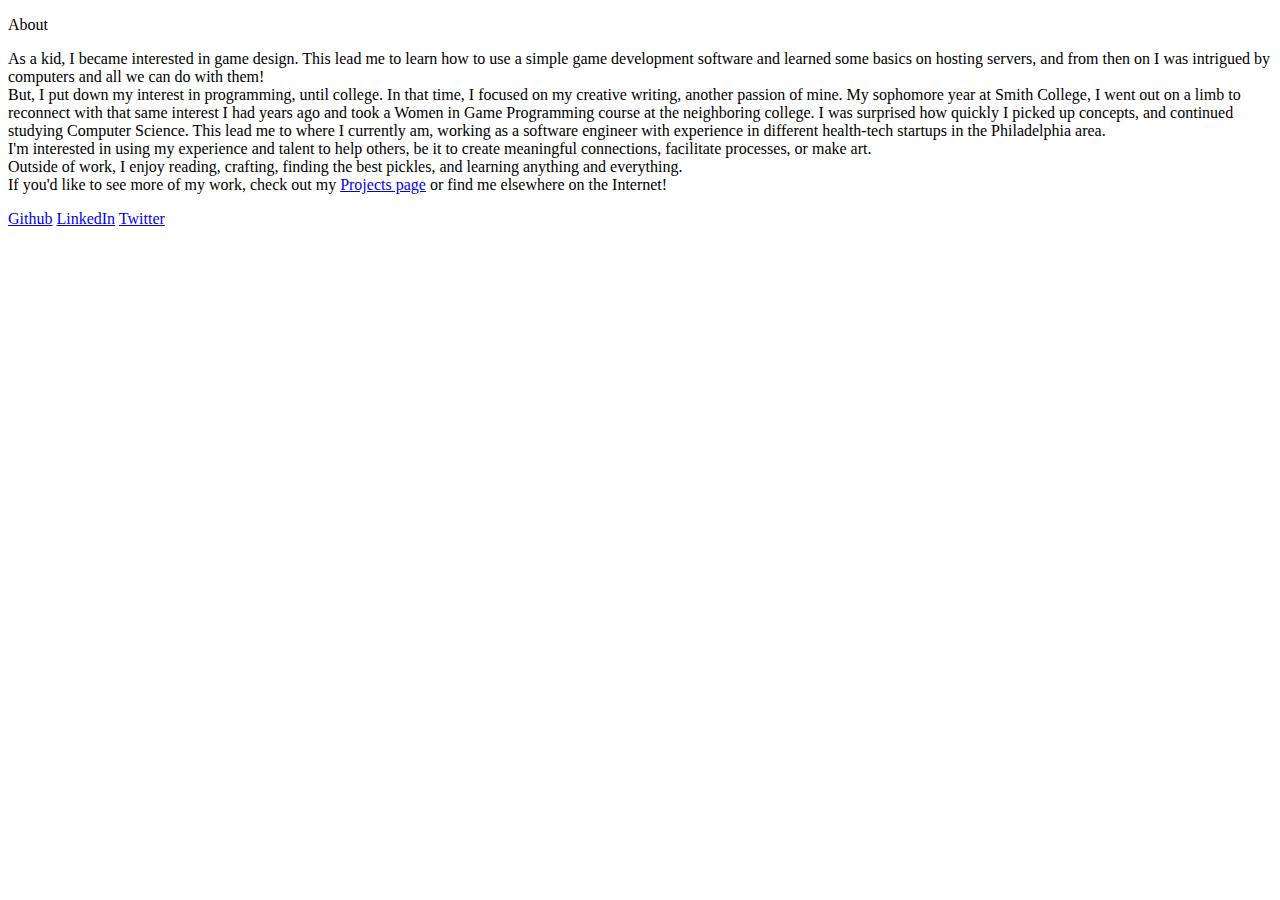
==== about.html @ f949abb4 "Refactor mobile dropdown menu TODO: - Add accessbile navigation to the navbar" ====
<!DOCTYPE html>
<html>
	<head>
    	<script src="https://ajax.googleapis.com/ajax/libs/jquery/3.5.1/jquery.min.js"></script>
	</head>
    <body>
        <div id="navbar"></div>
        <div id="web-body">
            <div id="about">
                <p id="title">About</p>
                As a kid, I became interested in game design. This lead me to learn how to use a simple game development software and learned some basics on hosting servers, and from then on I was intrigued by computers and all we can do with them!
                <br>
                But, I put down my interest in programming, until college. In that time, I focused on my creative writing, another passion of mine. My sophomore year at Smith College, I went out on a limb to reconnect with that same interest I had years ago and took a Women in Game Programming course at the neighboring college. I was surprised how quickly I picked up concepts, and continued studying Computer Science. This lead me to where I currently am, working as a software engineer with experience in different health-tech startups in the Philadelphia area.
                <br>
                I'm interested in using my experience and talent to help others, be it to create meaningful connections, facilitate processes, or make art.
                <br>
                Outside of work, I enjoy reading, crafting, finding the best pickles, and learning anything and everything.
                <br>
                If you'd like to see more of my work, check out my <a href="/projects">Projects page</a> or find me elsewhere on the Internet!
                <p id="links">
                    <a href="https://github.com/sabrinako">Github</a>
                    <a href="https://www.linkedin.com/in/sabrina-ko/">LinkedIn</a>
                    <a href="https://twitter.com/sabrinahyunmi">Twitter</a>
                </p>
            </div>
        </div>
    </body>
    <script src="load-assets.js"></script>
</html>
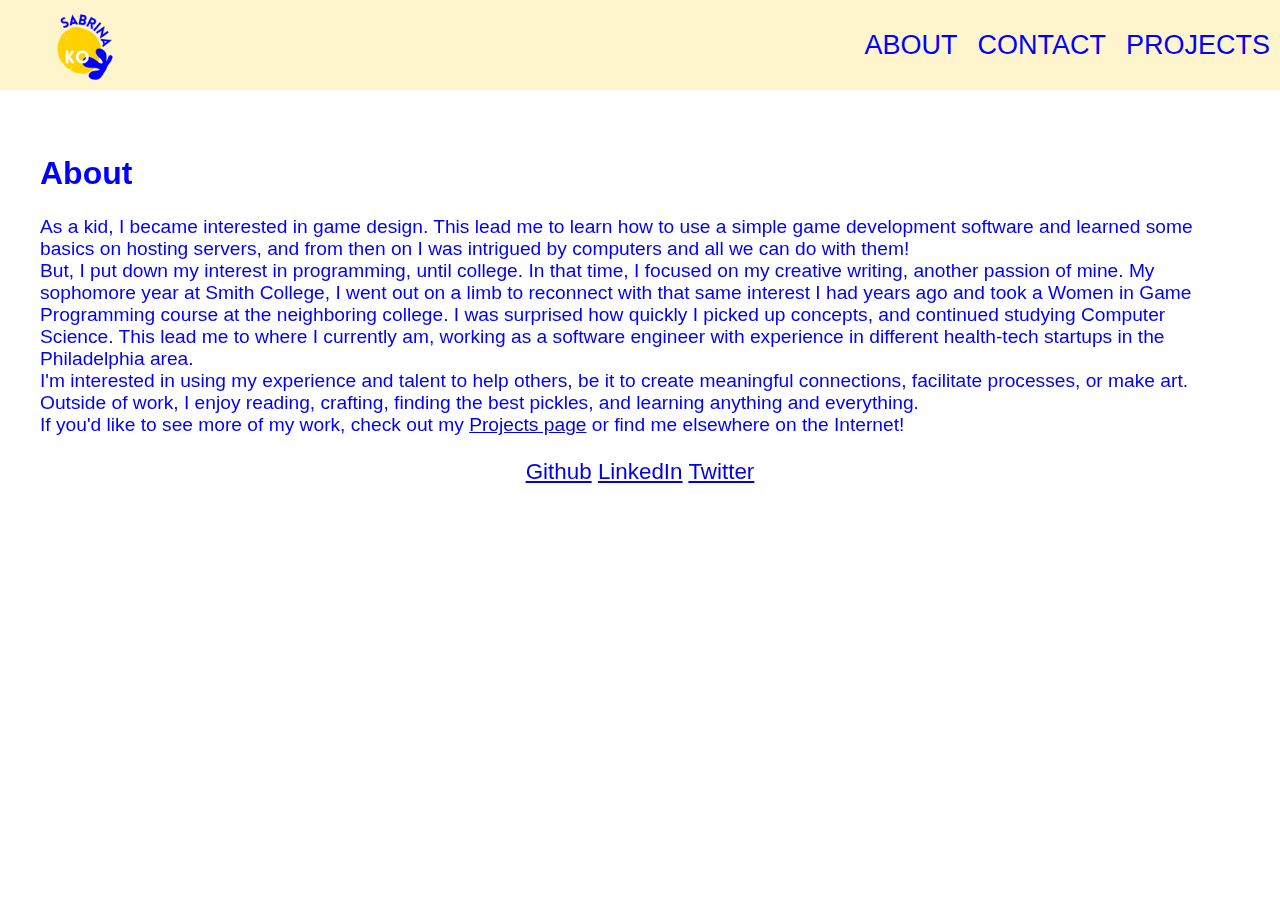
==== commit eda06ce8: "Updated navbar in subpages" ====
--- a/about.html
+++ b/about.html
@@ -1,10 +1,17 @@
 <!DOCTYPE html>
 <html>
 	<head>
+		<meta charset="utf-8">
+    	<meta name="viewport" content="width=device-width, initial-scale=1">
+    	<title>About - Sabrina Hyunmi Ko</title>
+    	<link rel="stylesheet" href="src/style.css">
+    	<link rel="preconnect" href="https://fonts.gstatic.com">
+        <link href="https://fonts.googleapis.com/css2?family=Roboto:wght@400;800&display=swap" rel="stylesheet">
+    	<script src="index.js"></script>
     	<script src="https://ajax.googleapis.com/ajax/libs/jquery/3.5.1/jquery.min.js"></script>
 	</head>
     <body>
-        <div id="navbar"></div>
+        <div id="navbar-div"></div>
         <div id="web-body">
             <div id="about">
                 <p id="title">About</p>
@@ -25,5 +32,9 @@
             </div>
         </div>
     </body>
-    <script src="load-assets.js"></script>
+    <script>
+        $(function() {
+          $("#navbar-div").load("navbar.html");
+        });
+    </script>
 </html>--- a/src/style.css
+++ b/src/style.css
@@ -0,0 +1,330 @@
+/*!
+ * Hamburgers
+ * @description Tasty CSS-animated hamburgers
+ * @author Jonathan Suh @jonsuh
+ * @site https://jonsuh.com/hamburgers
+ * @link https://github.com/jonsuh/hamburgers
+ */
+.hamburger {
+  height: 100%;
+  display: inline-block;
+  cursor: pointer;
+  transition-property: opacity, filter;
+  transition-duration: 0.15s;
+  transition-timing-function: linear;
+  font: inherit;
+  color: inherit;
+  text-transform: none;
+  background-color: transparent;
+  border: 0;
+  margin: 0;
+  overflow: visible; }
+  .hamburger:hover {
+    opacity: 0.7; }
+  .hamburger.is-active:hover {
+    opacity: 0.7; }
+  .hamburger.is-active .hamburger-inner,
+  .hamburger.is-active .hamburger-inner::before,
+  .hamburger.is-active .hamburger-inner::after {
+    background-color: #0000FF; }
+
+.hamburger-box {
+  width: 40px;
+  height: 24px;
+  display: inline-block;
+  position: relative; }
+
+.hamburger-inner {
+  display: block;
+  top: 50%;
+  margin-top: -2px; }
+  .hamburger-inner, .hamburger-inner::before, .hamburger-inner::after {
+    width: 40px;
+    height: 4px;
+    background-color: #0000FF;
+    border-radius: 4px;
+    position: absolute;
+    transition-property: transform;
+    transition-duration: 0.15s;
+    transition-timing-function: ease; }
+  .hamburger-inner::before, .hamburger-inner::after {
+    content: "";
+    display: block; }
+  .hamburger-inner::before {
+    top: -10px; }
+  .hamburger-inner::after {
+    bottom: -10px; }
+
+ /*
+  * Squeeze
+  */
+.hamburger--squeeze .hamburger-inner {
+  transition-duration: 0.075s;
+  transition-timing-function: cubic-bezier(0.55, 0.055, 0.675, 0.19); }
+  .hamburger--squeeze .hamburger-inner::before {
+    transition: top 0.075s 0.12s ease, opacity 0.075s ease; }
+  .hamburger--squeeze .hamburger-inner::after {
+    transition: bottom 0.075s 0.12s ease, transform 0.075s cubic-bezier(0.55, 0.055, 0.675, 0.19); }
+
+.hamburger--squeeze.is-active .hamburger-inner {
+  transform: rotate(45deg);
+  transition-delay: 0.12s;
+  transition-timing-function: cubic-bezier(0.215, 0.61, 0.355, 1); }
+  .hamburger--squeeze.is-active .hamburger-inner::before {
+    top: 0;
+    opacity: 0;
+    transition: top 0.075s ease, opacity 0.075s 0.12s ease; }
+  .hamburger--squeeze.is-active .hamburger-inner::after {
+    bottom: 0;
+    transform: rotate(-90deg);
+    transition: bottom 0.075s ease, transform 0.075s 0.12s cubic-bezier(0.215, 0.61, 0.355, 1); }
+
+@media only screen and (min-width: 768px) {
+  .hamburger {
+    display: none;
+  }
+}
+
+/*-----------------------CUSTOM CSS BELOW-----------------------*/
+
+body {
+	min-width: fit-content;
+	margin: auto;
+}
+
+#navbar {
+	display: flex;
+	width: 100%;
+	position: fixed;
+	top: 0px;
+	left: 0px;
+	font-family: 'Lato', sans-serif;
+	font-size: 2.5vh;
+	line-height: 100%;
+	background-color: #FFF5CC;
+	height: 10%;
+	z-index: 1;
+	align-items: center;
+}
+
+#home-logo {
+	height: 100%;
+	display: inline-block;
+	padding-left: 3%;
+}
+
+#home-logo a {
+	height: 100%;
+}
+
+#logo {
+	height: 100%;
+}
+
+#mobile-menu {
+	margin-left: auto;
+	display: grid;
+	grid-template-columns: auto;
+	height: 100%;
+	grid-template-rows: 100% 20vh;
+	grid-template-columns: 20vw;
+	justify-content: start;
+}
+
+#menu-burger {
+	margin-right: 3vw;
+	margin-left: auto;
+	height: 100%;
+	width: 50px;
+}
+
+.dropdown:hover {
+	cursor: pointer;
+}
+
+.dropdown {
+	visibility: hidden;
+	opacity: 0;
+	display: none;
+	background-color: #FFE680;
+	text-align: right;
+	flex-direction: column;
+	justify-content: space-around;
+	padding-right: 5px;
+}
+
+.dropdown a {
+	text-decoration: none;
+	color: #0000FF;
+	padding: 5px;
+}
+
+.dropdown:focus-within > .dropdown-item,
+.dropdown .visible {
+	visibility: visible;
+	opacity: 1;
+	display: flex;
+}
+
+.visible {
+	display: flex;
+	visibility: visible;
+	opacity: 1;
+}
+
+.mobile-dropdown {
+	list-style-type: none;
+	height: 100%;
+	padding: 0;
+	width: 100%;
+}
+
+.mobile-dropdown li {
+	height: 30%;
+	line-height: 100%;
+	padding-top: 5px;
+}
+
+#desktop-menu {
+	visibility: hidden;
+	opacity: 0;
+	display: none;
+}
+
+#web-body {
+	font-family: 'Zilla Slab', sans-serif;
+	width: 100%;
+}
+
+#bio {
+	display: flex;
+	flex-direction: column;
+	width: 100%;
+	justify-content: center;
+	padding-top: 20vh;
+	align-items: center;
+	padding-bottom: 10vh;
+}
+
+#portrait {
+	padding-left: 5vw;
+}
+
+#headshot {
+	--40: 30vh;
+	border-radius: var(--40);
+	height: var(--40);
+	width: var(--40);
+	box-shadow: -10vw -2vh #FFD100;
+}
+
+#bio-text {
+	font-size: 6vw;
+	color: #0000FF;
+	text-align: center;
+	font-weight: 600;
+	text-shadow: 3px -1px #fff;
+	line-height: 100%;
+}
+
+#more-info {
+	width: 60vw;
+	height: 20vh;
+	background-color: #e5e5ff;
+	font-size: 4vw;
+	text-align: center;
+	color: #0000FF;
+	padding: 10vh 20vw 10vh 20vw;
+	display: flex;
+	align-items: center;
+}
+
+#title {
+	font-weight: 800;
+	font-size: 5vw;
+	line-height: 70%;
+}
+
+#about {
+	position: fixed;
+	top: 10%;
+	color: #0000FF;
+	font-size: 3vw;
+	padding: 40px;
+}
+
+#links {
+	text-align: center;
+	font-size: 3.5vw;
+}
+
+@media only screen and (min-width: 768px) {
+	#surround-menu {
+		display: flex;
+		height: 100%;
+		justify-content: center;
+		background-color: transparent;
+		font-size: 3vh;
+	}
+
+	#menu-options {
+		height: 100%;
+		flex-direction: row;
+		flex-wrap: wrap;
+		align-items: center;
+	}
+
+	#burger-box {
+		display: none;
+	}
+
+	#desktop-menu {
+		visibility: visible;
+		opacity: 1;
+		display: flex;
+		height: 100%;
+		align-items: center;
+		font-size: 3vh;
+	}
+
+	#desktop-menu a {
+		padding: 10px;
+		text-decoration: none;
+		color: #0000FF;
+	}
+
+	#more-info {
+		font-size: 3.5vw;
+	}
+
+	#bio {
+		flex-direction: row;
+	}
+
+	#headshot {
+		border-radius: 30vw;
+		height: 30vw;
+		width: 30vw;
+		box-shadow: -4vw -1vh #FFD100;
+	}
+
+	#bio-text {
+		margin-left: 2vw;
+		text-align: left;
+		font-size: 5vw;
+	}
+
+	#title {
+		font-size: 2.5vw;
+	}
+
+	#about {
+		color: #0000FF;
+		font-size: 1.5vw;
+	}
+
+	#links {
+		font-size: 1.75vw;
+	}
+
+}
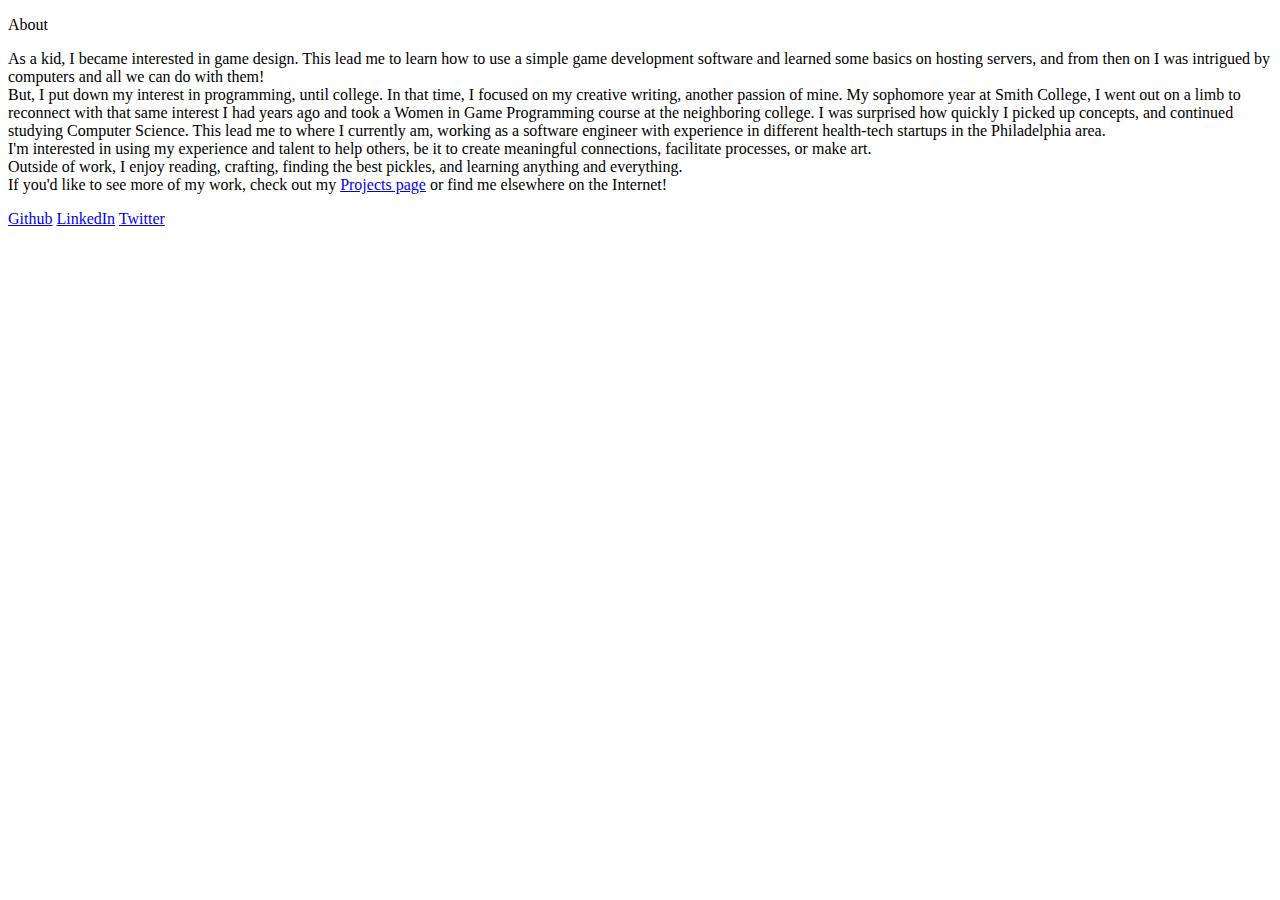
==== commit 7b56cecd: "Updated navbar in subpages" ====
--- a/about.html
+++ b/about.html
@@ -1,13 +1,6 @@
 <!DOCTYPE html>
 <html>
 	<head>
-		<meta charset="utf-8">
-    	<meta name="viewport" content="width=device-width, initial-scale=1">
-    	<title>About - Sabrina Hyunmi Ko</title>
-    	<link rel="stylesheet" href="src/style.css">
-    	<link rel="preconnect" href="https://fonts.gstatic.com">
-        <link href="https://fonts.googleapis.com/css2?family=Roboto:wght@400;800&display=swap" rel="stylesheet">
-    	<script src="index.js"></script>
     	<script src="https://ajax.googleapis.com/ajax/libs/jquery/3.5.1/jquery.min.js"></script>
 	</head>
     <body>
@@ -32,9 +25,5 @@
             </div>
         </div>
     </body>
-    <script>
-        $(function() {
-          $("#navbar-div").load("navbar.html");
-        });
-    </script>
+    <script src="load-assets.js"></script>
 </html>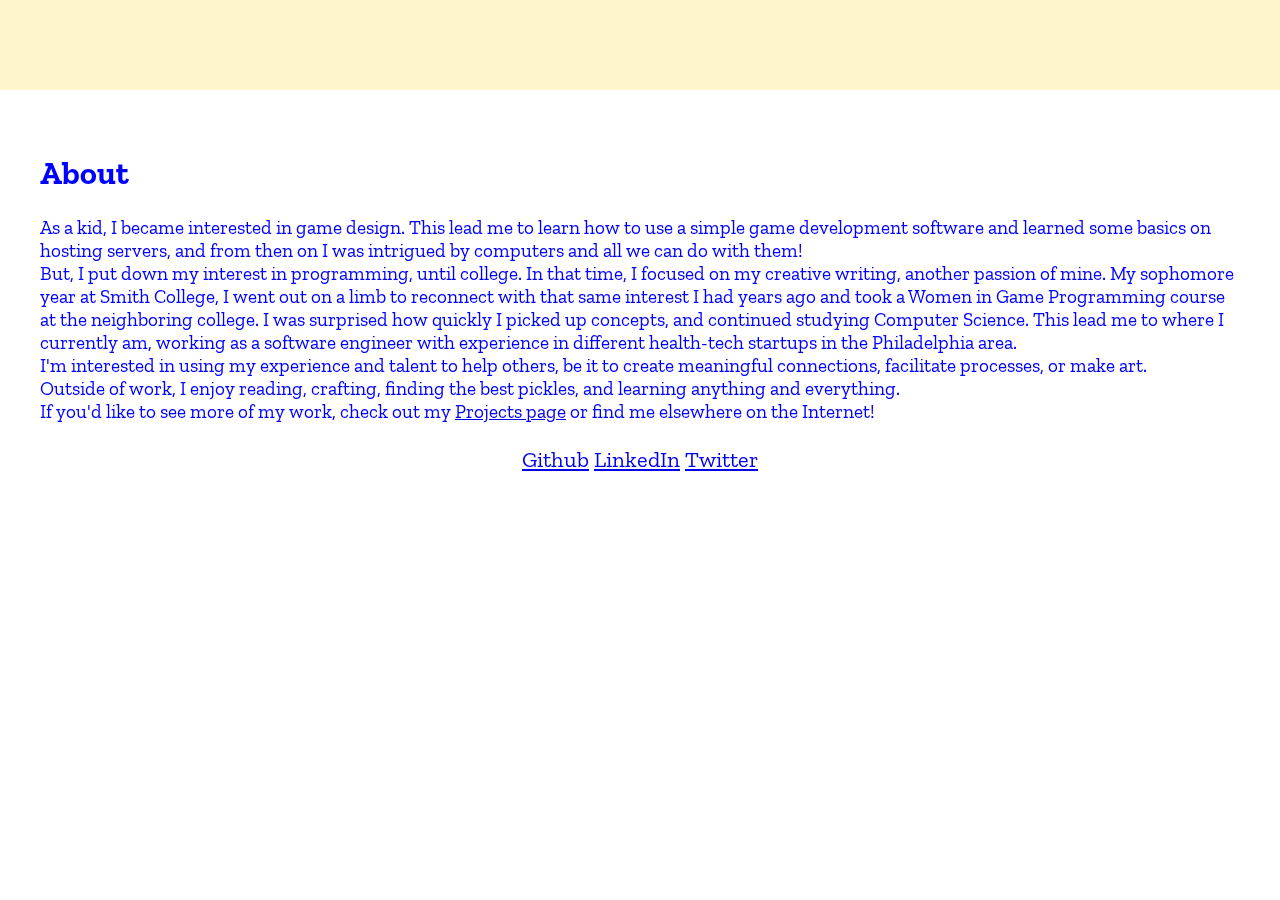
==== commit d32bc930: "Load head/navbar thorugh js file" ====
--- a/about.html
+++ b/about.html
@@ -2,9 +2,10 @@
 <html>
 	<head>
     	<script src="https://ajax.googleapis.com/ajax/libs/jquery/3.5.1/jquery.min.js"></script>
+        <script src="load-assets.js"></script>
 	</head>
     <body>
-        <div id="navbar-div"></div>
+        <div id="navbar"></div>
         <div id="web-body">
             <div id="about">
                 <p id="title">About</p>
@@ -25,5 +26,4 @@
             </div>
         </div>
     </body>
-    <script src="load-assets.js"></script>
 </html>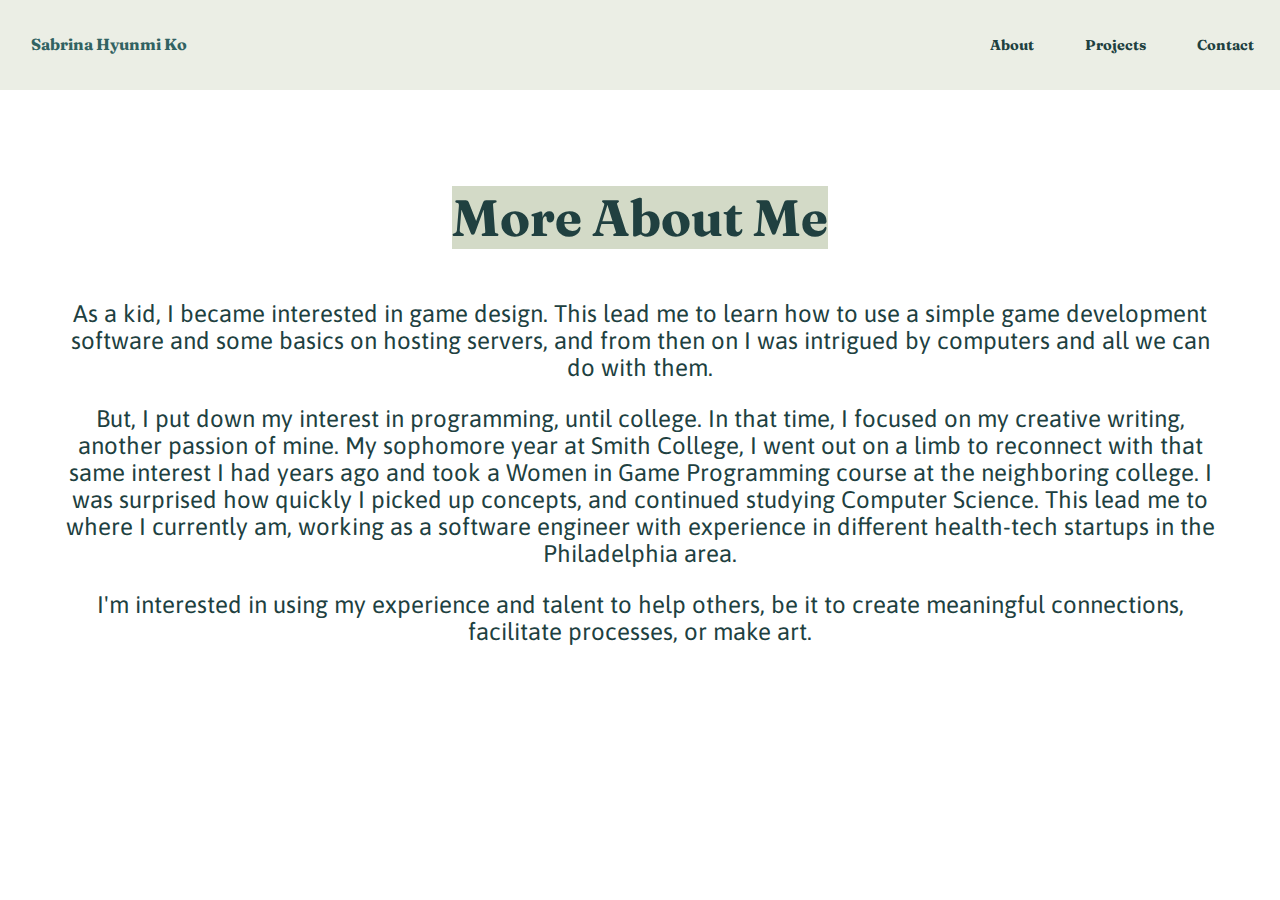
==== commit b0cd4e01: "Updated to new branding" ====
--- a/about.html
+++ b/about.html
@@ -1,29 +1,24 @@
 <!DOCTYPE html>
 <html>
 	<head>
-    	<script src="https://ajax.googleapis.com/ajax/libs/jquery/3.5.1/jquery.min.js"></script>
+        <title>Sabrina Hyunmi Ko - About</title>
         <script src="load-assets.js"></script>
-	</head>
+        <head-content></head-content>
+    </head>
     <body>
-        <div id="navbar"></div>
+    <nav-bar></nav-bar>
         <div id="web-body">
             <div id="about">
-                <p id="title">About</p>
-                As a kid, I became interested in game design. This lead me to learn how to use a simple game development software and learned some basics on hosting servers, and from then on I was intrigued by computers and all we can do with them!
-                <br>
-                But, I put down my interest in programming, until college. In that time, I focused on my creative writing, another passion of mine. My sophomore year at Smith College, I went out on a limb to reconnect with that same interest I had years ago and took a Women in Game Programming course at the neighboring college. I was surprised how quickly I picked up concepts, and continued studying Computer Science. This lead me to where I currently am, working as a software engineer with experience in different health-tech startups in the Philadelphia area.
-                <br>
-                I'm interested in using my experience and talent to help others, be it to create meaningful connections, facilitate processes, or make art.
-                <br>
-                Outside of work, I enjoy reading, crafting, finding the best pickles, and learning anything and everything.
-                <br>
-                If you'd like to see more of my work, check out my <a href="/projects">Projects page</a> or find me elsewhere on the Internet!
-                <p id="links">
-                    <a href="https://github.com/sabrinako">Github</a>
-                    <a href="https://www.linkedin.com/in/sabrina-ko/">LinkedIn</a>
-                    <a href="https://twitter.com/sabrinahyunmi">Twitter</a>
+                <p class="big-text"><span>More About Me</span></p>
+                    As a kid, I became interested in game design. This lead me to learn how to use a simple game development software and some basics on hosting servers, and from then on I was intrigued by computers and all we can do with them.
+                <p>
+                    But, I put down my interest in programming, until college. In that time, I focused on my creative writing, another passion of mine. My sophomore year at Smith College, I went out on a limb to reconnect with that same interest I had years ago and took a Women in Game Programming course at the neighboring college. I was surprised how quickly I picked up concepts, and continued studying Computer Science. This lead me to where I currently am, working as a software engineer with experience in different health-tech startups in the Philadelphia area.
+                </p>
+                <p>
+                    I'm interested in using my experience and talent to help others, be it to create meaningful connections, facilitate processes, or make art.
                 </p>
             </div>
         </div>
     </body>
+    <script src="load-assets.js"></script>
 </html>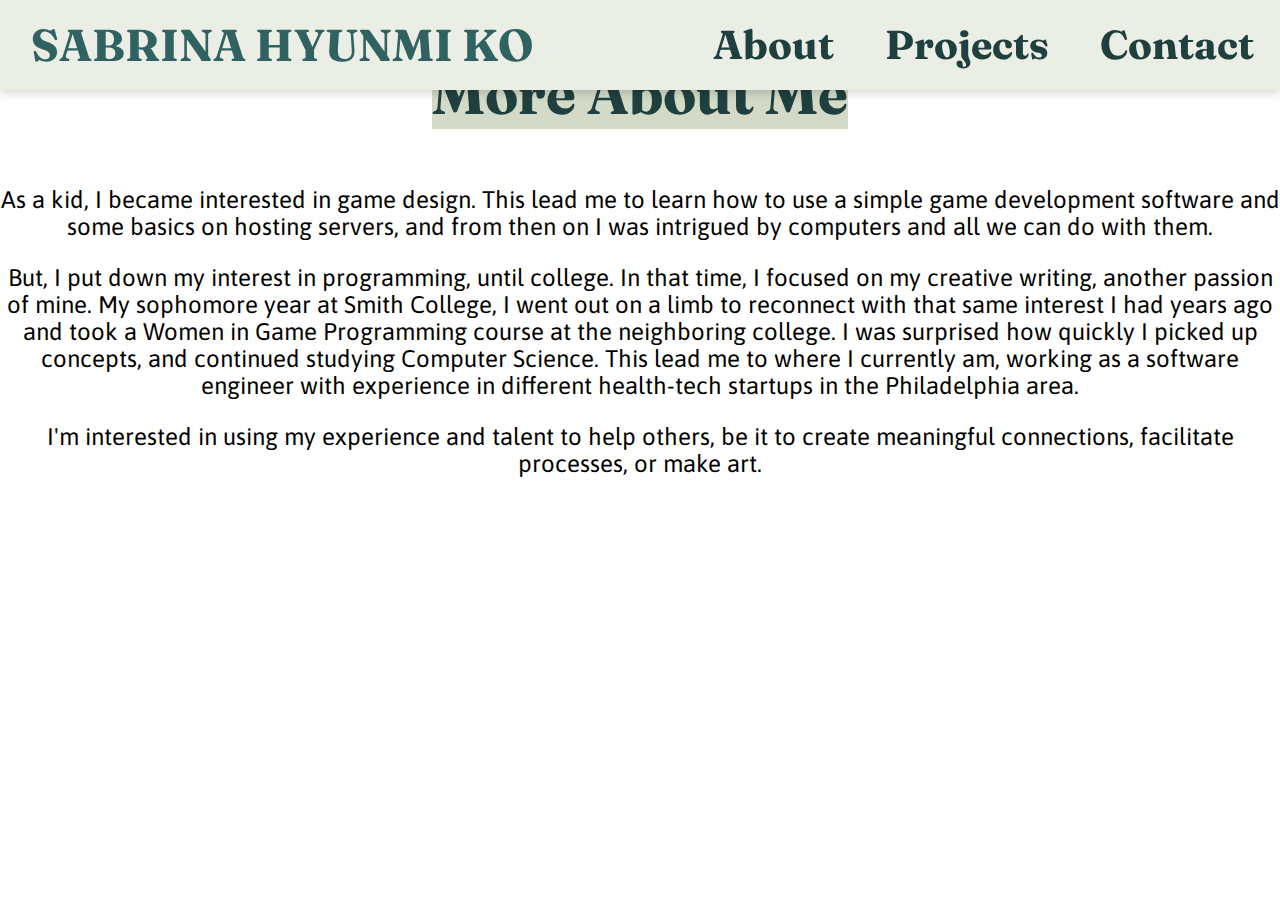
==== commit baea144a: "Added new graphics and alt text to images - Added shadow to navbar for depth" ====
--- a/about.html
+++ b/about.html
@@ -8,15 +8,17 @@
     <body>
     <nav-bar></nav-bar>
         <div id="web-body">
-            <div id="about">
+            <div id="about-pg">
                 <p class="big-text"><span>More About Me</span></p>
+                <div>
                     As a kid, I became interested in game design. This lead me to learn how to use a simple game development software and some basics on hosting servers, and from then on I was intrigued by computers and all we can do with them.
-                <p>
-                    But, I put down my interest in programming, until college. In that time, I focused on my creative writing, another passion of mine. My sophomore year at Smith College, I went out on a limb to reconnect with that same interest I had years ago and took a Women in Game Programming course at the neighboring college. I was surprised how quickly I picked up concepts, and continued studying Computer Science. This lead me to where I currently am, working as a software engineer with experience in different health-tech startups in the Philadelphia area.
-                </p>
-                <p>
-                    I'm interested in using my experience and talent to help others, be it to create meaningful connections, facilitate processes, or make art.
-                </p>
+                    <p>
+                        But, I put down my interest in programming, until college. In that time, I focused on my creative writing, another passion of mine. My sophomore year at Smith College, I went out on a limb to reconnect with that same interest I had years ago and took a Women in Game Programming course at the neighboring college. I was surprised how quickly I picked up concepts, and continued studying Computer Science. This lead me to where I currently am, working as a software engineer with experience in different health-tech startups in the Philadelphia area.
+                    </p>
+                    <p>
+                        I'm interested in using my experience and talent to help others, be it to create meaningful connections, facilitate processes, or make art.
+                    </p>
+                </div>
             </div>
         </div>
     </body>
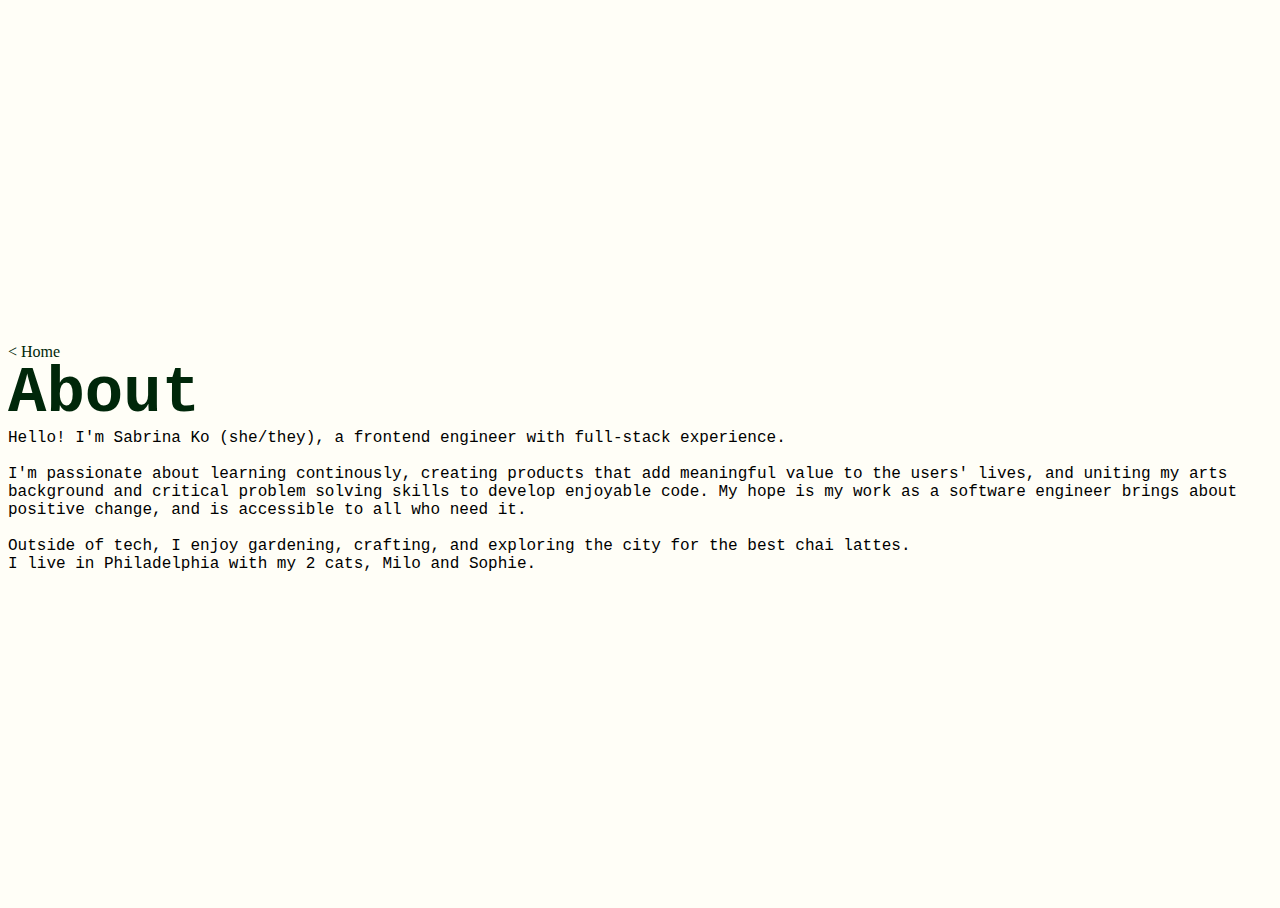
==== commit 17afea82: "updated website" ====
--- a/about.html
+++ b/about.html
@@ -1,26 +1,20 @@
 <!DOCTYPE html>
 <html>
-	<head>
-        <title>Sabrina Hyunmi Ko - About</title>
-        <script src="load-assets.js"></script>
-        <head-content></head-content>
-    </head>
-    <body>
-    <nav-bar></nav-bar>
-        <div id="web-body">
-            <div id="about-pg">
-                <p class="big-text"><span>More About Me</span></p>
-                <div>
-                    As a kid, I became interested in game design. This lead me to learn how to use a simple game development software and some basics on hosting servers, and from then on I was intrigued by computers and all we can do with them.
-                    <p>
-                        But, I put down my interest in programming, until college. In that time, I focused on my creative writing, another passion of mine. My sophomore year at Smith College, I went out on a limb to reconnect with that same interest I had years ago and took a Women in Game Programming course at the neighboring college. I was surprised how quickly I picked up concepts, and continued studying Computer Science. This lead me to where I currently am, working as a software engineer with experience in different health-tech startups in the Philadelphia area.
-                    </p>
-                    <p>
-                        I'm interested in using my experience and talent to help others, be it to create meaningful connections, facilitate processes, or make art.
-                    </p>
-                </div>
-            </div>
-        </div>
-    </body>
-    <script src="load-assets.js"></script>
+  <head>
+      <title>sabrina hyunmi ko</title>
+      <link rel="stylesheet" href="src/style.css">
+      <link rel="shortcut icon" type="image/x-icon" href="src/favicon.ico"/>
+      <meta name="viewport" content="width=device-width, initial-scale=1.0,  user-scalable=no">
+  </head>
+  <body>
+    <div class="slide-up"></div>
+    <div class="about">
+      <a href="./index.html">< Home</a>
+      <h1>About</h1>
+      Hello! I'm Sabrina Ko (she/they), a frontend engineer with full-stack experience.
+      <br><br>I'm passionate about learning continously, creating products that add meaningful value to the users' lives, and uniting my arts background and critical problem solving skills to develop enjoyable code. My hope is my work as a software engineer brings about positive change, and is accessible to all who need it.
+      <br><br>Outside of tech, I enjoy gardening, crafting, and exploring the city for the best chai lattes.
+      <br>I live in Philadelphia with my 2 cats, Milo and Sophie.
+    </div>
+  </body>
 </html>--- a/src/style.css
+++ b/src/style.css
@@ -0,0 +1,242 @@
+:root {
+  --green: #00270a;
+  --background: #fffef7;
+}
+
+@keyframes fadeIn {
+  0% { opacity: 0; }
+  100% { opacity: 1; }
+}
+
+@keyframes slide {
+  100% {
+    transform: translateY(-100%);
+  }
+}
+
+@keyframes slideUp {
+  0% {
+    background-color: var(--green);
+  }
+  100% {
+    transform: translateY(100%);
+  }
+}
+
+@font-face {
+  font-family: 'Leiko';
+  src: url('src/Leiko.otf') format('opentype');
+  font-weight: normal;
+  font-style: normal;
+}
+
+@font-face {
+  font-family: 'Inclusive Sans';
+  src: url('src/InclusiveSans-Regular.otf') format('opentype');
+  font-weight: normal;
+  font-style: normal;
+}
+
+@font-face {
+  font-family: 'Space Grotesk';
+  src: url('src/SpaceGrotesk-Bold.otf') format('opentype');
+  font-weight:bold;
+  font-style: normal;
+}
+
+body {
+  background-color: var(--background);
+  font-family: 'Inclusive Sans', monospace;
+  margin: 0;
+  height: 100vh;
+  width: 100vw;
+  position: absolute;
+}
+
+.cover {
+  height: 100vh;
+  width: 100vw;
+  position: absolute;
+  background-color: var(--background);
+  z-index: 100;
+  animation: slide 1.6s;
+  animation-iteration-count: 1;
+  animation-fill-mode: forwards;
+}
+
+.body {
+  animation: fadeIn 2.5s;
+  height: 100%;
+  width: 100%;
+  gap: 0.5em;
+  font-size: smaller;
+}
+
+h1, h2 {
+  font-family: 'Space Grotesk', monospace;
+  margin: 0;
+  color: var(--green);
+}
+
+h1 {
+  font-weight: 700;
+  line-height: 0.8;
+}
+
+h2 {
+  font-weight: 600;
+}
+
+.blurb {
+  > a {
+    color: var(--green);
+    font-family: 'Space Grotesk';
+  }
+}
+
+.links {
+  display: flex;
+  flex-direction: column;
+
+  > a {
+    font-family: 'Space Grotesk';
+    text-decoration: none;
+    color: var(--green);
+    line-height: 1;
+  }
+
+  > a:hover {
+    text-decoration: line-through;
+  }
+}
+
+.about {
+  animation: fadeIn 2.5s;
+  margin: 0.5em;
+  gap: 0.5em;
+  display: flex;
+  flex-direction: column;
+  height: 100%;
+  justify-content: center;
+
+  > a {
+    color: var(--green);
+    font-family: 'Space Grotesk';
+    text-decoration: none;
+  }
+}
+
+.contact {
+  animation: fadeIn 2.5s;
+  display: flex;
+  flex-direction: column;
+  height: 100%;
+  justify-content: center;
+  margin: 0.5em;
+  gap: 0.5em;
+  
+  > span {
+    > a {
+      color: var(--green);
+      text-decoration: none;
+    }
+  }
+
+  > a {
+    color: var(--green);
+    font-family: 'Space Grotesk';
+  }
+}
+
+.home-nav {
+  color: var(--green);
+  text-decoration: none;
+}
+
+.slide-up {
+  height: 100vh;
+  width: 100vw;
+  position: absolute;
+  z-index: 100;
+  animation: slideUp 1.6s;
+  animation-iteration-count: 1;
+  animation-fill-mode: forwards;
+}
+
+@media screen and (min-width: 1024px) {
+  .body {
+    display: grid;
+    align-items: center;
+    grid-template-areas: "blurb links";
+    grid-template-columns: 30% 70%;
+
+    > div {
+      margin: 0.5em;
+    }
+  }
+
+  h1 {
+    font-size: 48pt;
+  }
+
+  .blurb {
+    text-align: right;
+  }
+
+  .links {
+    > a {
+      font-size: 15vh;
+    }
+  }
+}
+
+@media screen and (min-width: 768px) and (max-width: 1023px) {
+  .body {
+    font-size: 3.5vw;
+    display: flex;
+    flex-direction: column;
+    position: absolute;
+
+    > div {
+      margin: 1em;
+    }
+  }
+
+  h1 {
+    font-size: 9vw;
+  }
+  .links {
+    padding-top: 3vh;
+
+    > a {
+      font-size: 20vw;
+      line-height: 0.9;
+    }
+  }
+}
+
+@media screen and (max-width: 767px) {
+  .body {
+    display: flex;
+    flex-direction: column;
+    position: absolute;
+    justify-content: center;
+
+    > div {
+      margin: 0.5em;
+    }
+  }
+
+  h1 {
+    font-size: 9vw;
+  }
+
+  .links {
+    padding-top: 3vh;
+
+    > a {
+      font-size: 20vw;
+      line-height: 0.9;
+    }
+  }
+}